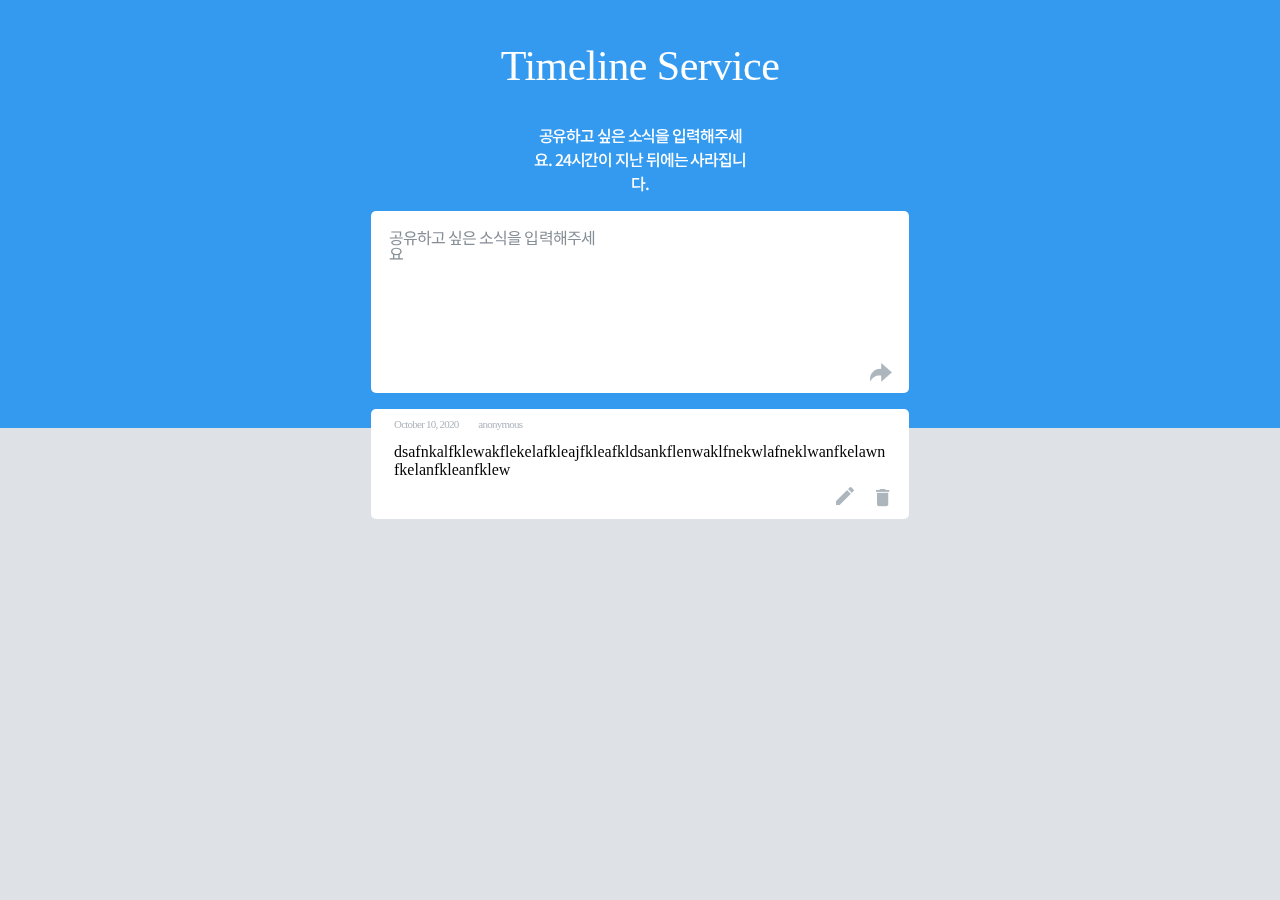
==== week03/src/main/resources/static/index.html @ 0c8083cc "index.html 추가" ====
<!DOCTYPE html>
<html lang="en">

<head>
    <meta charset="UTF-8">
    <meta name="viewport" content="width=device-width, initial-scale=1.0">
    <title>Timeline Service</title>

    <script src="https://ajax.googleapis.com/ajax/libs/jquery/3.5.1/jquery.min.js"></script>
    <link href="https://fonts.googleapis.com/css2?family=Noto+Sans+KR:wght@500&display=swap" rel="stylesheet">

    <style>
        @import url(//spoqa.github.io/spoqa-han-sans/css/SpoqaHanSans-kr.css);

        body {
            margin: 0px;
        }

        .area-edit {
            display: none;
        }

        .wrap {
            width: 538px;
            margin: 10px auto;
        }

        #contents {
            width: 538px;
        }

        .area-write {
            position: relative;
            width: 538px;
        }

        .area-write img {
            cursor: pointer;
            position: absolute;
            width: 22.2px;
            height: 18.7px;
            bottom: 15px;
            right: 17px;
        }

        .background-header {
            position: fixed;
            z-index: -1;
            top: 0px;
            width: 100%;
            height: 428px;
            background-color: #339af0;
        }

        .background-body {
            position: fixed;
            z-index: -1;
            top: 428px;
            height: 100%;
            width: 100%;
            background-color: #dee2e6;
        }

        .header {
            margin-top: 50px;
        }

        .header h2 {
            /*font-family: 'Noto Sans KR', sans-serif;*/
            height: 33px;
            font-size: 42px;
            font-weight: 500;
            font-stretch: normal;
            font-style: normal;
            line-height: 0.79;
            letter-spacing: -0.5px;
            text-align: center;
            color: #ffffff;
        }

        .header p {
            margin: 40px auto;
            width: 217px;
            height: 48px;
            font-family: 'Noto Sans KR', sans-serif;
            font-size: 16px;
            font-weight: 500;
            font-stretch: normal;
            font-style: normal;
            line-height: 1.5;
            letter-spacing: -1.12px;
            text-align: center;
            color: #ffffff;
        }

        textarea.field {
            width: 502px !important;
            height: 146px;
            border-radius: 5px;
            background-color: #ffffff;
            border: none;
            padding: 18px;
            resize: none;
        }

        textarea.field::placeholder {
            width: 216px;
            height: 16px;
            font-family: 'Noto Sans KR', sans-serif;
            font-size: 16px;
            font-weight: normal;
            font-stretch: normal;
            font-style: normal;
            line-height: 1;
            letter-spacing: -0.96px;
            text-align: left;
            color: #868e96;
        }

        .card {
            width: 538px;
            border-radius: 5px;
            background-color: #ffffff;
            margin-bottom: 12px;
        }

        .card .metadata {
            position: relative;
            display: flex;
            font-family: 'Spoqa Han Sans';
            font-size: 11px;
            font-weight: normal;
            font-stretch: normal;
            font-style: normal;
            line-height: 1;
            letter-spacing: -0.77px;
            text-align: left;
            color: #adb5bd;
            height: 14px;
            padding: 10px 23px;
        }

        .card .metadata .date {

        }

        .card .metadata .username {
            margin-left: 20px;
        }

        .contents {
            padding: 0px 23px;
            word-wrap: break-word;
            word-break: break-all;
        }

        .contents div.edit {
            display: none;
        }

        .contents textarea.te-edit {
            border-right: none;
            border-top: none;
            border-left: none;
            resize: none;
            border-bottom: 1px solid #212529;
            width: 100%;
            font-family: 'Spoqa Han Sans';
        }

        .footer {
            position: relative;
            height: 40px;
        }

        .footer img.icon-start-edit {
            cursor: pointer;
            position: absolute;
            bottom: 14px;
            right: 55px;
            width: 18px;
            height: 18px;
        }

        .footer img.icon-end-edit {
            cursor: pointer;
            position: absolute;
            display: none;
            bottom: 14px;
            right: 55px;
            width: 20px;
            height: 15px;
        }

        .footer img.icon-delete {
            cursor: pointer;
            position: absolute;
            bottom: 12px;
            right: 19px;
            width: 14px;
            height: 18px;
        }

        #cards-box {
            margin-top: 12px;
        }
    </style>
    <script>
        // 미리 작성된 영역 - 수정하지 않으셔도 됩니다.
        // 사용자가 내용을 올바르게 입력하였는지 확인합니다.
        function isValidContents(contents) {
            if (contents == '') {
                alert('내용을 입력해주세요');
                return false;
            }
            if (contents.trim().length > 140) {
                alert('공백 포함 140자 이하로 입력해주세요');
                return false;
            }
            return true;
        }

        // 익명의 username을 만듭니다.
        function genRandomName(length) {
            let result = '';
            let characters = 'ABCDEFGHIJKLMNOPQRSTUVWXYZabcdefghijklmnopqrstuvwxyz0123456789';
            let charactersLength = characters.length;
            for (let i = 0; i < length; i++) {
                let number = Math.random() * charactersLength;
                let index = Math.floor(number);
                result += characters.charAt(index);
            }
            return result;
        }

        // 수정 버튼을 눌렀을 때, 기존 작성 내용을 textarea 에 전달합니다.
        // 숨길 버튼을 숨기고, 나타낼 버튼을 나타냅니다.
        function editPost(id) {
            showEdits(id);
            let contents = $(`#${id}-contents`).text().trim();
            $(`#${id}-textarea`).val(contents);
        }

        function showEdits(id) {
            $(`#${id}-editarea`).show();
            $(`#${id}-submit`).show();
            $(`#${id}-delete`).show();

            $(`#${id}-contents`).hide();
            $(`#${id}-edit`).hide();
        }

        function hideEdits(id) {
            $(`#${id}-editarea`).hide();
            $(`#${id}-submit`).hide();
            $(`#${id}-delete`).hide();

            $(`#${id}-contents`).show();
            $(`#${id}-edit`).show();
        }
        ////////////////////////////////////////////////////////////////////////////////////////////////////////////////
        // 여기서부터 코드를 작성해주시면 됩니다.

        $(document).ready(function () {
            // HTML 문서를 로드할 때마다 실행합니다.
            getMessages();
        })

        // 메모를 불러와서 보여줍니다.
        function getMessages() {
            // 1. 기존 메모 내용을 지웁니다.
            // 2. 메모 목록을 불러와서 HTML로 붙입니다.
        }

        // 메모 하나를 HTML로 만들어서 body 태그 내 원하는 곳에 붙입니다.
        function addHTML(id, username, contents, modifiedAt) {
            // 1. HTML 태그를 만듭니다.
            // 2. #cards-box 에 HTML을 붙인다.
        }

        // 메모를 생성합니다.
        function writePost() {
            // 1. 작성한 메모를 불러옵니다.
            // 2. 작성한 메모가 올바른지 isValidContents 함수를 통해 확인합니다.
            // 3. genRandomName 함수를 통해 익명의 username을 만듭니다.
            // 4. 전달할 data JSON으로 만듭니다.
            // 5. POST /api/memos 에 data를 전달합니다.
        }

        // 메모를 수정합니다.
        function submitEdit(id) {
            // 1. 작성 대상 메모의 username과 contents 를 확인합니다.
            // 2. 작성한 메모가 올바른지 isValidContents 함수를 통해 확인합니다.
            // 3. 전달할 data JSON으로 만듭니다.
            // 4. PUT /api/memos/{id} 에 data를 전달합니다.
        }

        // 메모를 삭제합니다.
        function deleteOne(id) {
            // 1. DELETE /api/memos/{id} 에 요청해서 메모를 삭제합니다.
        }
    </script>
</head>

<body>
<div class="background-header">

</div>
<div class="background-body">

</div>
<div class="wrap">
    <div class="header">
        <h2>Timeline Service</h2>
        <p>
            공유하고 싶은 소식을 입력해주세요.
            24시간이 지난 뒤에는 사라집니다.
        </p>
    </div>
    <div class="area-write">
        <textarea class="field" placeholder="공유하고 싶은 소식을 입력해주세요" name="contents" id="contents" cols="30"
                  rows="10"></textarea>
        <!--            <button class="btn btn-danger" onclick="writePost()">작성하기</button>-->
        <img src="images/send.png" alt="" onclick="writePost()">
    </div>
    <div id="cards-box" class="area-read">
        <div class="card">
            <!-- date/username 영역 -->
            <div class="metadata">
                <div class="date">
                    October 10, 2020
                </div>
                <div id="1-username" class="username">
                    anonymous
                </div>
            </div>
            <!-- contents 조회/수정 영역-->
            <div class="contents">
                <div id="1-contents" class="text">
                    dsafnkalfklewakflekelafkleajfkleafkldsankflenwaklfnekwlafneklwanfkelawnfkelanfkleanfklew
                </div>
                <div id="1-editarea" class="edit">
                    <textarea id="1-textarea" class="te-edit" name="" id="" cols="30" rows="5"></textarea>
                </div>
            </div>
            <!-- 버튼 영역-->
            <div class="footer">
                <img id="1-edit" onclick="editPost('1')" class="icon-start-edit" src="images/edit.png" alt="">
                <img id="1-delete" onclick="deleteOne('1')" class="icon-delete" src="images/delete.png" alt="">
                <img id="1-submit" onclick="submitEdit('1')" class="icon-end-edit" src="images/done.png" alt="">
            </div>
        </div>
    </div>
</div>
</body>

</html>
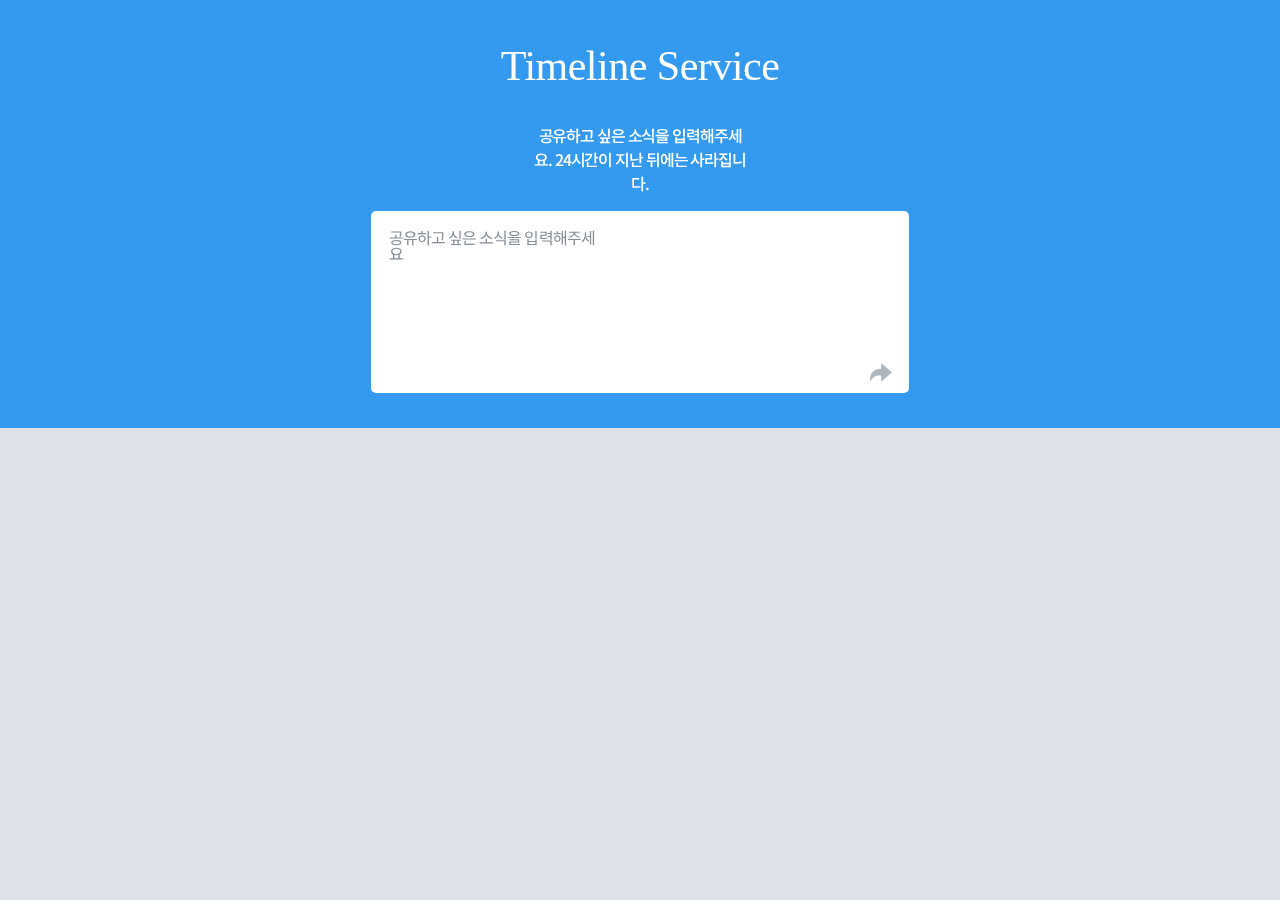
==== commit 1e8156e8: "1. 메모 조회하기 -> getMessages, addHTML 완성 2. Timestampd.java Getter 누락된거 수정 3. Week03Application에 해당 시간 " ====
--- a/week03/src/main/resources/static/index.html
+++ b/week03/src/main/resources/static/index.html
@@ -258,6 +258,7 @@
             $(`#${id}-contents`).show();
             $(`#${id}-edit`).show();
         }
+
         ////////////////////////////////////////////////////////////////////////////////////////////////////////////////
         // 여기서부터 코드를 작성해주시면 됩니다.
 
@@ -269,22 +270,80 @@
         // 메모를 불러와서 보여줍니다.
         function getMessages() {
             // 1. 기존 메모 내용을 지웁니다.
+            $('#cards-box').empty();
             // 2. 메모 목록을 불러와서 HTML로 붙입니다.
+            $.ajax({
+                type: 'GET',
+                url: '/api/memos',
+                success: function (response) {
+                    for(let i=0; i<response.length; i++){
+                        let message  = response[i];
+                        let id = message['id'];
+                        let username = message['username'];
+                        let contents = message['contents'];
+                        let modifiedAt = message['modifiedAt'];
+                        addHTML(id, username, contents, modifiedAt);
+                    }
+                }
+            });
         }
 
         // 메모 하나를 HTML로 만들어서 body 태그 내 원하는 곳에 붙입니다.
         function addHTML(id, username, contents, modifiedAt) {
             // 1. HTML 태그를 만듭니다.
+            let tempHtml = `<div class="card">
+                <!-- date/username 영역 -->
+                <div class="metadata">
+                    <div class="date">
+                        ${modifiedAt}
+                    </div>
+                    <div id="${id}-username" class="username">
+                        ${username}
+                    </div>
+                </div>
+                <!-- contents 조회/수정 영역-->
+                <div class="contents">
+                    <div id="${id}-contents" class="text">
+                        ${contents}
+                    </div>
+                    <div id="${id}-editarea" class="edit">
+                        <textarea id="${id}-textarea" class="te-edit" name="" id="" cols="30" rows="5"></textarea>
+                    </div>
+                </div>
+                <!-- 버튼 영역-->
+                <div class="footer">
+                    <img id="${id}-edit" class="icon-start-edit" src="images/edit.png" alt="" onclick="editPost('${id}')">
+                    <img id="${id}-delete" class="icon-delete" src="images/delete.png" alt="" onclick="deleteOne('${id}')">
+                    <img id="${id}-submit" class="icon-end-edit" src="images/done.png" alt="" onclick="submitEdit('${id}')">
+                </div>
+            </div>`;
             // 2. #cards-box 에 HTML을 붙인다.
+            $('#cards-box').append(tempHtml);
         }
 
         // 메모를 생성합니다.
         function writePost() {
             // 1. 작성한 메모를 불러옵니다.
+            let contents = $("#contents").val();
             // 2. 작성한 메모가 올바른지 isValidContents 함수를 통해 확인합니다.
+            if (isValidContents(contents) == false) {
+                return;
+            }
             // 3. genRandomName 함수를 통해 익명의 username을 만듭니다.
+            let username = genRandomName(10);
             // 4. 전달할 data JSON으로 만듭니다.
+            let data = {'username': username, 'contents': contents};
             // 5. POST /api/memos 에 data를 전달합니다.
+            $.ajax({
+                type: "POST",
+                url: "/api/memos",
+                contentType: "application/json",
+                data: JSON.stringify(data),
+                success: function (response) {
+                    alert('메시지가 성공적으로 작성되었습니다.');
+                    window.location.reload();
+                }
+            });
         }
 
         // 메모를 수정합니다.
@@ -298,6 +357,7 @@
         // 메모를 삭제합니다.
         function deleteOne(id) {
             // 1. DELETE /api/memos/{id} 에 요청해서 메모를 삭제합니다.
+
         }
     </script>
 </head>
